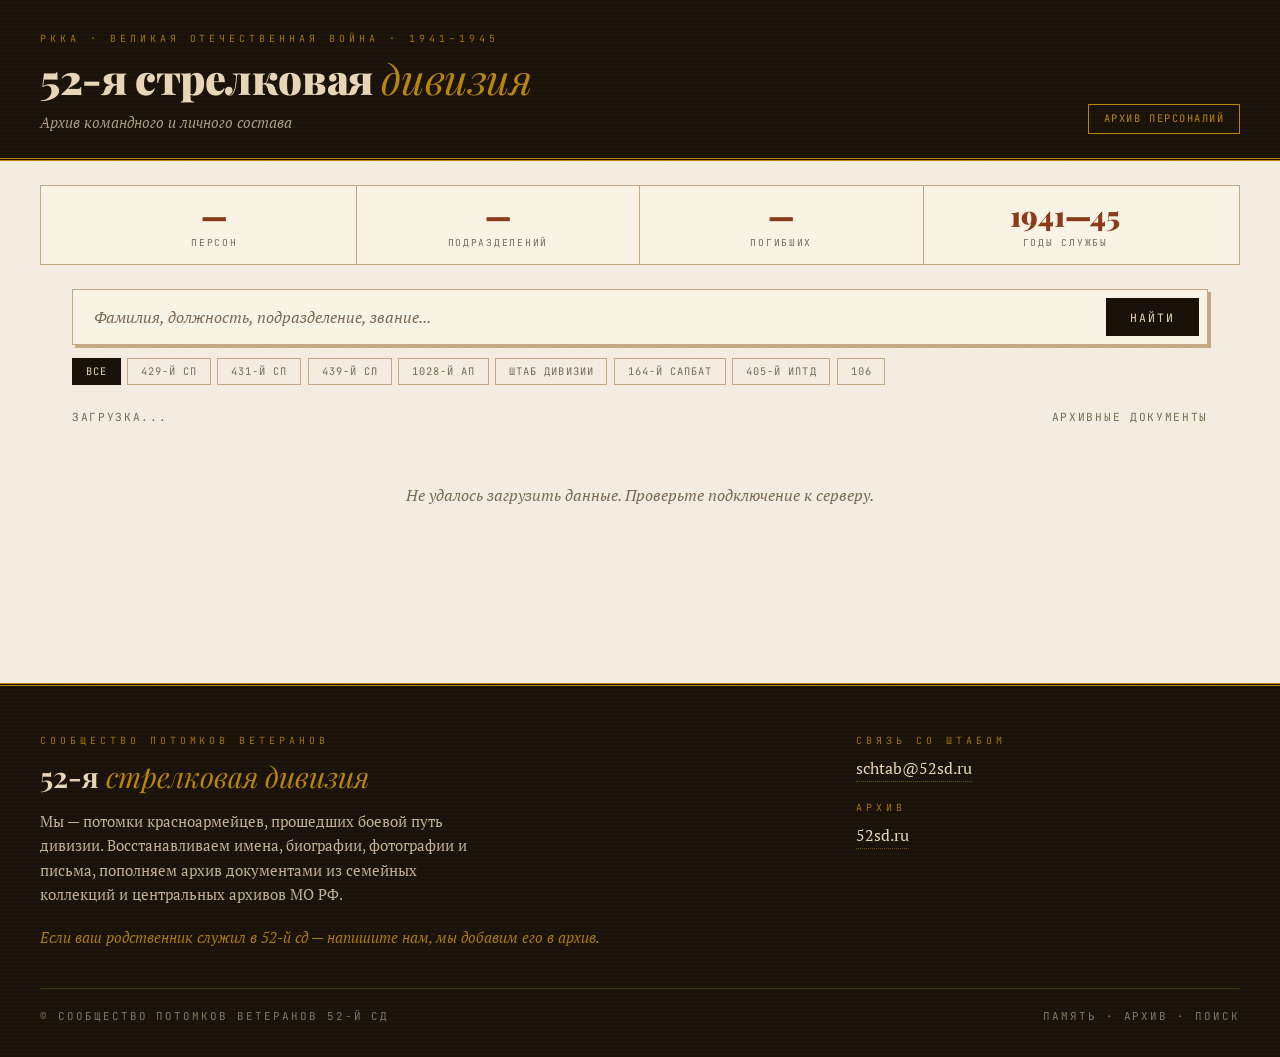
==== frontend/index.html @ 79ca8e8a "fix(frontend): скрыта ссылка на «Боевой путь», пока в событиях ошибки Co-Authored-By: Claude Opus 5." ====
<!DOCTYPE html>
<html lang="ru">
<head>
<meta charset="UTF-8">
<meta name="viewport" content="width=device-width, initial-scale=1.0">
<title>52-я стрелковая дивизия — Архив</title>
<link rel="preconnect" href="https://fonts.googleapis.com">
<link rel="preconnect" href="https://fonts.gstatic.com" crossorigin>
<link href="https://fonts.googleapis.com/css2?family=Playfair+Display:ital,wght@0,400;0,700;0,900;1,400&family=PT+Serif:ital,wght@0,400;0,700;1,400&family=JetBrains+Mono:wght@400;500&display=swap" rel="stylesheet">
<link rel="stylesheet" href="partials/footer.css">
<style>
  :root {
    --ink: #1a1208;
    --paper: #f5ede0;
    --aged: #e8d5b7;
    --cream: #f9f3e6;
    --rust: #8b3a1a;
    --gold: #b8860b;
    --faded: #7a6a54;
    --red: #9b1c1c;
    --line: #c4a882;
    --line-dim: rgba(196,168,130,0.3);
  }

  * { margin: 0; padding: 0; box-sizing: border-box; }

  html, body {
    background: var(--paper);
    color: var(--ink);
    font-family: 'PT Serif', Georgia, serif;
    min-height: 100vh;
    line-height: 1.5;
    background-image:
      url("data:image/svg+xml,%3Csvg xmlns='http://www.w3.org/2000/svg' width='400' height='400'%3E%3Cfilter id='n'%3E%3CfeTurbulence type='fractalNoise' baseFrequency='0.9' numOctaves='4' stitchTiles='stitch'/%3E%3CfeColorMatrix type='saturate' values='0'/%3E%3C/filter%3E%3Crect width='400' height='400' filter='url(%23n)' opacity='0.04'/%3E%3C/svg%3E");
  }

  /* ── HEADER ── */
  header {
    background: var(--ink);
    color: var(--aged);
    padding: 2rem 2rem 1.5rem;
    position: relative;
    overflow: hidden;
    border-bottom: 3px double var(--gold);
  }
  header::before {
    content: '';
    position: absolute; inset: 0;
    background: repeating-linear-gradient(
      0deg, transparent, transparent 2px,
      rgba(255,255,255,0.012) 2px, rgba(255,255,255,0.012) 4px
    );
    pointer-events: none;
  }
  .header-inner {
    max-width: 1200px;
    margin: 0 auto;
    position: relative;
  }
  .kicker {
    font-family: 'JetBrains Mono', monospace;
    font-size: 0.62rem;
    letter-spacing: 0.4em;
    color: var(--gold);
    text-transform: uppercase;
    margin-bottom: 0.6rem;
    opacity: 0.85;
  }
  h1 {
    font-family: 'Playfair Display', Georgia, serif;
    font-size: clamp(1.6rem, 3.5vw, 2.6rem);
    font-weight: 900;
    line-height: 1.05;
    color: var(--aged);
    letter-spacing: -0.01em;
  }
  h1 em {
    font-style: italic;
    color: var(--gold);
    font-weight: 400;
  }
  .header-sub {
    margin-top: 0.7rem;
    font-family: 'PT Serif', serif;
    font-style: italic;
    font-size: 0.95rem;
    color: rgba(232,213,183,0.7);
  }

  /* ── STATS ── */
  .stats {
    max-width: 1200px;
    margin: 1.5rem auto 0;
    padding: 0 2rem;
    display: grid;
    grid-template-columns: repeat(auto-fit, minmax(160px, 1fr));
    gap: 0;
    border: 1px solid var(--line);
    background: var(--cream);
  }
  .stat {
    padding: 0.9rem 1rem;
    text-align: center;
    border-right: 1px solid var(--line);
    position: relative;
  }
  .stat:last-child { border-right: none; }
  .stat-val {
    font-family: 'Playfair Display', Georgia, serif;
    font-size: 1.8rem;
    font-weight: 900;
    color: var(--rust);
    line-height: 1;
    display: block;
  }
  .stat-lbl {
    font-family: 'JetBrains Mono', monospace;
    font-size: 0.6rem;
    letter-spacing: 0.18em;
    color: var(--faded);
    text-transform: uppercase;
    margin-top: 0.4rem;
    display: block;
  }

  /* ── SEARCH BAR ── */
  .search-section {
    max-width: 1200px;
    margin: 1.5rem auto 0;
    padding: 0 2rem;
  }
  .search-bar {
    display: flex;
    gap: 0.6rem;
    align-items: stretch;
    background: var(--cream);
    border: 1px solid var(--line);
    padding: 0.5rem;
    box-shadow: 3px 3px 0 var(--line);
  }
  .search-input {
    flex: 1;
    border: none;
    background: transparent;
    padding: 0.5rem 0.8rem;
    font-family: 'PT Serif', serif;
    font-size: 1rem;
    color: var(--ink);
    outline: none;
  }
  .search-input::placeholder { color: var(--faded); font-style: italic; }
  .search-btn {
    background: var(--ink);
    color: var(--aged);
    border: none;
    padding: 0.5rem 1.5rem;
    font-family: 'JetBrains Mono', monospace;
    font-size: 0.72rem;
    letter-spacing: 0.18em;
    text-transform: uppercase;
    cursor: pointer;
    transition: background 0.15s;
  }
  .search-btn:hover { background: var(--rust); }

  /* ── FILTERS ── */
  .filters {
    display: flex;
    gap: 0.4rem;
    flex-wrap: wrap;
    margin-top: 0.8rem;
  }
  .filter {
    background: transparent;
    border: 1px solid var(--line);
    padding: 0.32rem 0.8rem;
    font-family: 'JetBrains Mono', monospace;
    font-size: 0.65rem;
    letter-spacing: 0.1em;
    color: var(--faded);
    cursor: pointer;
    transition: all 0.15s;
    text-transform: uppercase;
    white-space: nowrap;
  }
  .filter:hover { color: var(--ink); border-color: var(--ink); }
  .filter.active {
    background: var(--ink);
    color: var(--aged);
    border-color: var(--ink);
  }

  /* ── RESULTS COUNT ── */
  .results-meta {
    max-width: 1200px;
    margin: 1.5rem auto 0.6rem;
    padding: 0 2rem;
    display: flex;
    justify-content: space-between;
    align-items: baseline;
    font-family: 'JetBrains Mono', monospace;
    font-size: 0.7rem;
    letter-spacing: 0.15em;
    color: var(--faded);
    text-transform: uppercase;
  }

  /* ── GRID ── */
  .grid {
    max-width: 1200px;
    margin: 0 auto;
    padding: 0 2rem 4rem;
    display: grid;
    grid-template-columns: repeat(auto-fill, minmax(280px, 1fr));
    gap: 1.2rem;
  }

  .card {
    background: var(--cream);
    border: 1px solid var(--line);
    border-left: 3px solid var(--line);
    padding: 1.1rem 1.2rem;
    cursor: pointer;
    transition: all 0.15s;
    position: relative;
    display: flex;
    flex-direction: column;
    min-height: 160px;
  }
  .card:hover {
    border-left-color: var(--rust);
    box-shadow: 3px 3px 0 var(--line);
    transform: translate(-1px, -1px);
  }
  .card.killed { border-left-color: var(--red); }

  .card-photo {
    width: 60px; height: 75px;
    background: var(--aged);
    border: 1px solid var(--faded);
    display: flex;
    align-items: center;
    justify-content: center;
    color: var(--faded);
    font-family: 'Playfair Display', serif;
    font-size: 1.8rem;
    margin-bottom: 0.8rem;
    flex-shrink: 0;
    overflow: hidden;
    position: relative;
  }
  .card-photo img {
    width: 100%;
    height: 100%;
    object-fit: cover;
    filter: sepia(0.15) contrast(1.05);
  }

  .card-name {
    font-family: 'Playfair Display', Georgia, serif;
    font-size: 1.05rem;
    font-weight: 700;
    color: var(--ink);
    line-height: 1.25;
    margin-bottom: 0.2rem;
  }
  .card-name em {
    font-style: normal;
    color: var(--faded);
    font-weight: 400;
  }
  .card-birth {
    font-family: 'JetBrains Mono', monospace;
    font-size: 0.65rem;
    color: var(--gold);
    letter-spacing: 0.1em;
    margin-bottom: 0.6rem;
  }
  .card-rank {
    font-family: 'PT Serif', serif;
    font-style: italic;
    font-size: 0.85rem;
    color: var(--faded);
    margin-bottom: 0.4rem;
  }
  .card-role {
    font-size: 0.88rem;
    color: var(--ink);
    line-height: 1.4;
    flex: 1;
  }
  .card-unit {
    font-family: 'JetBrains Mono', monospace;
    font-size: 0.62rem;
    color: var(--rust);
    letter-spacing: 0.1em;
    text-transform: uppercase;
    margin-top: 0.6rem;
    padding-top: 0.6rem;
    border-top: 1px dashed var(--line-dim);
  }
  .card-death {
    position: absolute;
    top: 0.6rem; right: 0.8rem;
    font-family: 'JetBrains Mono', monospace;
    font-size: 0.58rem;
    color: var(--red);
    letter-spacing: 0.05em;
  }
  .card-death::before { content: '† '; }

  /* loading & empty */
  .loading, .empty {
    grid-column: 1 / -1;
    text-align: center;
    padding: 3rem 1rem;
    color: var(--faded);
    font-style: italic;
  }
  .loading::after {
    content: '⋯';
    animation: pulse 1.4s ease infinite;
    display: inline-block;
    margin-left: 0.3rem;
  }
  @keyframes pulse { 0%, 100% { opacity: 0.3; } 50% { opacity: 1; } }

  /* ── MODAL ── */
  .modal-backdrop {
    position: fixed;
    inset: 0;
    background: rgba(26,18,8,0.75);
    display: none;
    align-items: center;
    justify-content: center;
    z-index: 100;
    padding: 2rem 1rem;
    animation: fadeIn 0.2s;
  }
  .modal-backdrop.show { display: flex; }

  .modal {
    background: var(--paper);
    max-width: 600px;
    width: 100%;
    max-height: 90vh;
    overflow-y: auto;
    padding: 2rem;
    border: 1px solid var(--ink);
    box-shadow: 8px 8px 0 var(--rust);
    position: relative;
    animation: slideUp 0.3s ease;
  }
  .modal-close {
    position: absolute;
    top: 0.8rem; right: 1rem;
    background: none;
    border: none;
    font-size: 1.8rem;
    color: var(--faded);
    cursor: pointer;
    line-height: 1;
    transition: color 0.15s;
  }
  .modal-close:hover { color: var(--rust); }

 .m-photo {
    width: 140px; height: 180px;
    background: var(--aged);
    border: 1px solid var(--faded);
    margin-bottom: 1rem;
    display: flex;
    align-items: center;
    justify-content: center;
    color: var(--faded);
    font-family: 'Playfair Display', serif;
    font-size: 3rem;
    overflow: hidden;
    position: relative;
  }
  .m-photo img {
    width: 100%;
    height: 100%;
    object-fit: cover;
    filter: sepia(0.15) contrast(1.05);
  }

  .m-name {
    font-family: 'Playfair Display', Georgia, serif;
    font-size: 1.7rem;
    font-weight: 700;
    line-height: 1.15;
    margin-bottom: 0.3rem;
  }
  .m-meta {
    font-family: 'JetBrains Mono', monospace;
    font-size: 0.7rem;
    color: var(--gold);
    letter-spacing: 0.1em;
    margin-bottom: 1.2rem;
  }
  .m-section {
    margin-top: 1.2rem;
    padding-top: 1.2rem;
    border-top: 1px solid var(--line-dim);
  }
  .m-section-title {
    font-family: 'JetBrains Mono', monospace;
    font-size: 0.62rem;
    color: var(--faded);
    letter-spacing: 0.25em;
    text-transform: uppercase;
    margin-bottom: 0.7rem;
  }
  .m-service {
    margin-bottom: 0.8rem;
    padding-left: 0.8rem;
    border-left: 2px solid var(--gold);
  }
  .m-service-role {
    font-family: 'PT Serif', serif;
    font-size: 0.95rem;
    color: var(--ink);
    line-height: 1.4;
  }
  .m-service-unit {
    font-family: 'JetBrains Mono', monospace;
    font-size: 0.65rem;
    color: var(--rust);
    letter-spacing: 0.08em;
    margin-top: 0.15rem;
    text-transform: uppercase;
  }
  .m-rank {
    display: inline-block;
    font-family: 'PT Serif', serif;
    font-style: italic;
    font-size: 0.85rem;
    color: var(--faded);
    margin-top: 0.2rem;
  }

  @keyframes fadeIn { from { opacity: 0; } to { opacity: 1; } }
  @keyframes slideUp {
    from { opacity: 0; transform: translateY(20px); }
    to { opacity: 1; transform: translateY(0); }
  }

  @media (max-width: 600px) {
    .stats { grid-template-columns: repeat(2, 1fr); }
    .stat:nth-child(2) { border-right: none; }
    .stat:nth-child(-n+2) { border-bottom: 1px solid var(--line); }
    .grid { grid-template-columns: 1fr; }
    .modal { padding: 1.5rem; }
  }

</style>
</head>
<body>

<header>
  <div class="header-inner" style="display:flex;justify-content:space-between;align-items:flex-end;flex-wrap:wrap;gap:1rem;">
    <div>
      <div class="kicker">РККА · Великая Отечественная война · 1941–1945</div>
      <h1>52-я стрелковая <em>дивизия</em></h1>
      <div class="header-sub">Архив командного и личного состава</div>
    </div>
    <nav style="display:flex;gap:0.4rem;">
      <a href="/" class="nav-link active">Архив персоналий</a>
      <!-- «Боевой путь» скрыт, пока не исправлены ошибки в событиях. Вернуть — снять комментарий. -->
      <!-- <a href="/combat-path.html" class="nav-link">Боевой путь</a> -->
    </nav>
  </div>
</header>
<style>
  .nav-link {
    font-family: 'JetBrains Mono', monospace;
    font-size: 0.65rem;
    letter-spacing: 0.15em;
    text-transform: uppercase;
    color: rgba(232,213,183,0.6);
    text-decoration: none;
    padding: 0.4rem 0.9rem;
    border: 1px solid transparent;
    transition: all 0.15s;
  }
  .nav-link:hover { color: var(--aged); border-color: rgba(196,168,130,0.3); }
  .nav-link.active { color: var(--gold); border-color: var(--gold); }
</style>

<div class="stats">
  <div class="stat"><span class="stat-val" id="stTotal">—</span><span class="stat-lbl">персон</span></div>
  <div class="stat"><span class="stat-val" id="stUnits">—</span><span class="stat-lbl">подразделений</span></div>
  <div class="stat"><span class="stat-val" id="stKilled">—</span><span class="stat-lbl">погибших</span></div>
  <div class="stat"><span class="stat-val">1941—45</span><span class="stat-lbl">годы службы</span></div>
</div>

<div class="search-section">
  <div class="search-bar">
    <input class="search-input" id="search" type="text"
           placeholder="Фамилия, должность, подразделение, звание...">
    <button class="search-btn" id="searchBtn">Найти</button>
  </div>
  <div class="filters">
    <button class="filter active" data-unit="">Все</button>
    <button class="filter" data-unit="429">429-й СП</button>
    <button class="filter" data-unit="431">431-й СП</button>
    <button class="filter" data-unit="439">439-й СП</button>
    <button class="filter" data-unit="1028">1028-й АП</button>
    <button class="filter" data-unit="52">Штаб дивизии</button>
    <button class="filter" data-unit="164">164-й сапбат</button>
    <button class="filter" data-unit="405">405-й ИПТД</button>
    <button class="filter" data-unit="106">106</button>
  </div>
</div>

<div class="results-meta">
  <span id="resultsCount">Загрузка...</span>
  <span>Архивные документы</span>
</div>

<div class="grid" id="grid">
  <div class="loading">Загружаю архив</div>
</div>

<!-- Модалка -->
<div class="modal-backdrop" id="modal">
  <div class="modal">
    <button class="modal-close" id="modalClose">×</button>
    <div id="modalContent"></div>
  </div>
</div>

<script>
const API = '/api';
let allPersons = [];
let allUnits = [];
let currentUnit = '';
let currentSearch = '';

// ── ЗАГРУЗКА ──────────────────────────────────────────────────────────
async function loadData() {
  try {
    const [persons, units] = await Promise.all([
      fetch(`${API}/persons?select=*,service_records(*,units(*))&order=last_name.asc,first_name.asc&limit=2000`).then(r => r.json()),
      fetch(`${API}/units`).then(r => r.json()),
    ]);
    allPersons = persons;
    allUnits = units;
    updateStats();
    render();
  } catch (e) {
    document.getElementById('grid').innerHTML =
      '<div class="empty">Не удалось загрузить данные. Проверьте подключение к серверу.</div>';
    console.error(e);
  }
}

function updateStats() {
  document.getElementById('stTotal').textContent = allPersons.length;
  document.getElementById('stUnits').textContent = allUnits.length;
  document.getElementById('stKilled').textContent =
    allPersons.filter(p => p.death_date).length;
}

// ── ФИЛЬТРАЦИЯ ────────────────────────────────────────────────────────
function filter() {
  const q = currentSearch.toLowerCase().trim();
  return allPersons.filter(p => {
    // фильтр по подразделению
    if (currentUnit) {
      const inUnit = (p.service_records || []).some(sr =>
        sr.units && sr.units.name && sr.units.name.includes(currentUnit + '-й') ||
        (currentUnit === '52' && sr.units && sr.units.name && sr.units.name.includes('Штаб 52'))
      );
      if (!inUnit) return false;
    }
    // поиск по тексту
    if (q) {
      const text = [
        p.last_name, p.first_name, p.patronymic,
        ...(p.service_records || []).flatMap(sr => [
          sr.rank, sr.role,
          sr.units && sr.units.name
        ])
      ].filter(Boolean).join(' ').toLowerCase();
      if (!text.includes(q)) return false;
    }
    return true;
  });
}

// ── РЕНДЕР ────────────────────────────────────────────────────────────
function render() {
  const list = filter();
  const grid = document.getElementById('grid');
  document.getElementById('resultsCount').textContent =
    `Найдено: ${list.length}`;

  if (list.length === 0) {
    grid.innerHTML = '<div class="empty">По запросу ничего не найдено</div>';
    return;
  }

  grid.innerHTML = list.slice(0, 500).map(p => {
    const fio = [p.last_name, p.first_name, p.patronymic].filter(Boolean).join(' ');
    const initials = (p.last_name || '?').charAt(0);
    const firstService = (p.service_records || [])[0] || {};
    const rank = firstService.rank;
    const role = firstService.role || '—';
    const unit = firstService.units && firstService.units.name || '';
    const birth = p.birth_date ? new Date(p.birth_date).getFullYear() : null;
    const death = p.death_date ? formatDate(p.death_date) : null;

    return `
      <div class="card ${death ? 'killed' : ''}" data-id="${p.id}">
        ${death ? `<div class="card-death">${death}</div>` : ''}
        <div class="card-photo">${p.photo_url ? `<img src="${p.photo_url}" alt="${escapeHtml(fio)}" loading="lazy" onerror="this.parentElement.innerHTML='${initials}'">` : initials}</div>
        <div class="card-name">${escapeHtml(fio)}</div>
        ${birth ? `<div class="card-birth">${birth} г.р.</div>` : ''}
        ${rank ? `<div class="card-rank">${escapeHtml(rank)}</div>` : ''}
        <div class="card-role">${escapeHtml(role)}</div>
        ${unit ? `<div class="card-unit">${escapeHtml(unit)}</div>` : ''}
      </div>
    `;
  }).join('');

  // Click handlers
  grid.querySelectorAll('.card').forEach(card => {
    card.addEventListener('click', () => {
      const id = parseInt(card.dataset.id);
      const person = allPersons.find(p => p.id === id);
      if (person) openModal(person);
    });
  });
}

// ── МОДАЛКА ───────────────────────────────────────────────────────────
function openModal(p) {
  const fio = [p.last_name, p.first_name, p.patronymic].filter(Boolean).join(' ');
  const initials = (p.last_name || '?').charAt(0);
  const birth = p.birth_date ? new Date(p.birth_date).getFullYear() : null;
  const death = p.death_date ? formatDate(p.death_date) : null;

  const services = (p.service_records || []).map(sr => `
    <div class="m-service">
      <div class="m-service-role">${escapeHtml(sr.role || '—')}</div>
      ${sr.units && sr.units.name ? `<div class="m-service-unit">${escapeHtml(sr.units.name)}</div>` : ''}
      ${sr.rank ? `<div class="m-rank">${escapeHtml(sr.rank)}</div>` : ''}
    </div>
  `).join('');

  document.getElementById('modalContent').innerHTML = `
    <div class="m-photo">${p.photo_url ? `<img src="${p.photo_url}" alt="${escapeHtml(fio)}" onerror="this.parentElement.innerHTML='${initials}'">` : initials}</div>
    <div class="m-name">${escapeHtml(fio)}</div>
    <div class="m-meta">
      ${birth ? `${birth} год рождения` : 'Год рождения неизвестен'}
      ${death ? ` · погиб ${death}` : ''}
    </div>
    <div class="m-section">
      <div class="m-section-title">Послужной список</div>
      ${services || '<div class="m-service"><div class="m-service-role">Сведения не сохранились</div></div>'}
    </div>
  `;
  document.getElementById('modal').classList.add('show');
}

function closeModal() {
  document.getElementById('modal').classList.remove('show');
}

// ── HELPERS ───────────────────────────────────────────────────────────
function escapeHtml(s) {
  if (!s) return '';
  return s.replace(/[&<>"']/g, c => ({
    '&':'&amp;','<':'&lt;','>':'&gt;','"':'&quot;',"'":'&#39;'
  })[c]);
}
function formatDate(s) {
  const d = new Date(s);
  return `${String(d.getDate()).padStart(2,'0')}.${String(d.getMonth()+1).padStart(2,'0')}.${d.getFullYear()}`;
}

// ── EVENTS ────────────────────────────────────────────────────────────
document.getElementById('searchBtn').addEventListener('click', () => {
  currentSearch = document.getElementById('search').value;
  render();
});
document.getElementById('search').addEventListener('input', e => {
  currentSearch = e.target.value;
  render();
});
document.querySelectorAll('.filter').forEach(b => {
  b.addEventListener('click', () => {
    document.querySelectorAll('.filter').forEach(x => x.classList.remove('active'));
    b.classList.add('active');
    currentUnit = b.dataset.unit;
    render();
  });
});
document.getElementById('modalClose').addEventListener('click', closeModal);
document.getElementById('modal').addEventListener('click', e => {
  if (e.target.id === 'modal') closeModal();
});
document.addEventListener('keydown', e => {
  if (e.key === 'Escape') closeModal();
});

loadData();
</script>

<div id="footer-mount"></div>
<script>
  fetch('partials/footer.html')
    .then(r => r.ok ? r.text() : Promise.reject(r.status))
    .then(html => { document.getElementById('footer-mount').outerHTML = html; })
    .catch(err => console.warn('footer load failed:', err));
</script>

</body>
</html>
---- frontend/partials/footer.css ----
/* ── FOOTER (БЭМ: блок .footer) ── */
/* Подключение: <link rel="stylesheet" href="partials/footer.css">
   Палитра берётся из :root каждой страницы (--ink, --aged, --gold) */

.footer {
  background: var(--ink);
  color: var(--aged);
  border-top: 3px double var(--gold);
  padding: 3rem 2rem 2rem;
  margin-top: 4rem;
  position: relative;
  overflow: hidden;
}
.footer::before {
  content: '';
  position: absolute; inset: 0;
  background: repeating-linear-gradient(
    0deg, transparent, transparent 2px,
    rgba(255,255,255,0.012) 2px, rgba(255,255,255,0.012) 4px
  );
  pointer-events: none;
}
.footer__inner {
  max-width: 1200px;
  margin: 0 auto;
  position: relative;
  display: grid;
  grid-template-columns: 2fr 1fr;
  gap: 3rem;
  align-items: start;
}
.footer__kicker {
  font-family: 'JetBrains Mono', monospace;
  font-size: 0.62rem;
  letter-spacing: 0.4em;
  color: var(--gold);
  text-transform: uppercase;
  margin-bottom: 0.7rem;
  opacity: 0.85;
}
.footer__title {
  font-family: 'Playfair Display', Georgia, serif;
  font-size: clamp(1.3rem, 2.4vw, 1.8rem);
  font-weight: 700;
  line-height: 1.15;
  color: var(--aged);
  margin-bottom: 1rem;
}
.footer__title-accent {
  font-style: italic;
  color: var(--gold);
  font-weight: 400;
}
.footer__lead {
  font-size: 0.95rem;
  line-height: 1.6;
  color: var(--aged);
  opacity: 0.82;
  max-width: 55ch;
  margin-bottom: 1.2rem;
}
.footer__cta {
  font-family: 'PT Serif', Georgia, serif;
  font-style: italic;
  color: var(--gold);
  font-size: 0.95rem;
  opacity: 0.9;
}
.footer__contacts {
  display: flex;
  flex-direction: column;
  gap: 1.2rem;
}
.footer__contact-label {
  font-family: 'JetBrains Mono', monospace;
  font-size: 0.62rem;
  letter-spacing: 0.4em;
  color: var(--gold);
  text-transform: uppercase;
  margin-bottom: 0.45rem;
  opacity: 0.85;
}
.footer__link {
  font-family: 'PT Serif', Georgia, serif;
  color: var(--aged);
  text-decoration: none;
  border-bottom: 1px dotted rgba(184,134,11,0.5);
  font-size: 1rem;
  transition: color 0.2s, border-color 0.2s;
  display: inline-block;
  padding-bottom: 1px;
}
.footer__link:hover {
  color: var(--gold);
  border-bottom-color: var(--gold);
}
.footer__rule {
  max-width: 1200px;
  margin: 2.5rem auto 1.2rem;
  border: none;
  border-top: 1px solid rgba(184,134,11,0.25);
  position: relative;
}
.footer__meta {
  max-width: 1200px;
  margin: 0 auto;
  position: relative;
  display: flex;
  justify-content: space-between;
  gap: 1rem;
  font-family: 'JetBrains Mono', monospace;
  font-size: 0.68rem;
  letter-spacing: 0.18em;
  text-transform: uppercase;
  color: var(--aged);
  opacity: 0.5;
}
.footer__meta-item { display: inline-block; }
.footer--compact { padding: 2.2rem 1.2rem 1.5rem; margin-top: 2.5rem; }

@media (max-width: 720px) {
  .footer        { padding: 2.2rem 1.2rem 1.5rem; margin-top: 2.5rem; }
  .footer__inner { grid-template-columns: 1fr; gap: 2rem; }
  .footer__meta  { flex-direction: column; text-align: center; opacity: 0.55; }
}
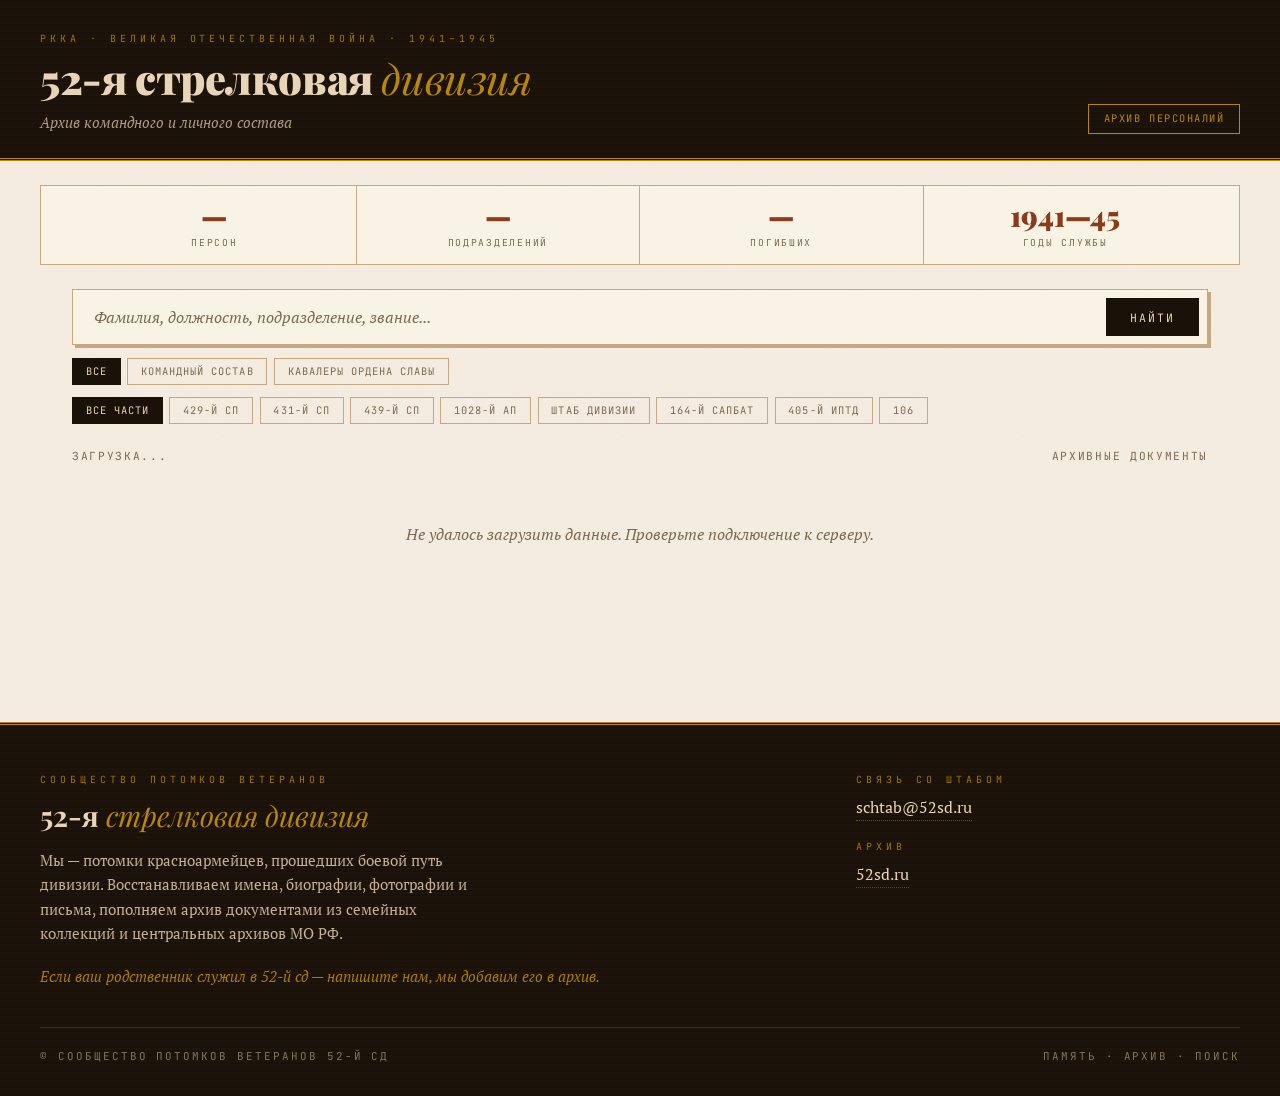
==== commit 45e682c8: "feat(import): ответы автора на сверку, «Рабочие войны», фильтры разделов Автор вернул сверку в-03, о" ====
--- a/frontend/index.html
+++ b/frontend/index.html
@@ -440,6 +440,47 @@
     margin-top: 0.2rem;
   }
 
+  /* ── Награды ─────────────────────────────────────────────────────────
+   * Значок по виду награды: звезда Героя — золото, орден Славы — серебро
+   * со степенью. Награждён — закрашенный значок, представлен, но не
+   * награждён — только контур. */
+  .aw-icons { display: inline-flex; gap: 0.2rem; vertical-align: 0.05em; margin-left: 0.3rem; }
+  .aw-ico { display: inline-flex; align-items: center; gap: 1px; line-height: 1; }
+  .aw-ico svg { width: 0.95em; height: 0.95em; }
+  .aw-ico .deg { font-family: 'JetBrains Mono', monospace; font-size: 0.55em; color: var(--faded); }
+  .aw-hero { color: var(--gold); }
+  .aw-glory { color: #8a8f94; }
+  .aw-other { color: var(--rust); }
+  .aw-ico.nominated svg { fill: none; stroke: currentColor; stroke-width: 1.6; }
+  .aw-ico.awarded svg { fill: currentColor; stroke: none; }
+
+  .m-award {
+    display: flex; align-items: flex-start; gap: 0.6rem;
+    margin-bottom: 0.6rem; padding: 0.35rem 0.5rem; border-radius: 3px;
+  }
+  .m-award .aw-ico svg { width: 1.3rem; height: 1.3rem; }
+  .m-award .aw-ico .deg { display: none; }  /* степень и так в названии */
+  .m-award-title { font-family: 'PT Serif', serif; font-size: 0.95rem; color: var(--ink); line-height: 1.35; }
+  .m-award-status { font-family: 'PT Serif', serif; font-style: italic; font-size: 0.85rem; color: var(--faded); }
+  .m-award-doc {
+    font-family: 'JetBrains Mono', monospace; font-size: 0.62rem; letter-spacing: 0.08em;
+    text-transform: uppercase; color: var(--rust);
+  }
+  .m-award.has-doc { cursor: pointer; }
+  .m-award.has-doc:hover { background: var(--aged); }
+
+  /* Наградной лист поверх карточки человека */
+  .doc-viewer {
+    display: none; position: fixed; inset: 0; z-index: 200;
+    background: rgba(26,18,8,0.9); align-items: center; justify-content: center; padding: 2rem;
+  }
+  .doc-viewer.show { display: flex; }
+  .doc-viewer img { max-width: 100%; max-height: 100%; box-shadow: 0 10px 40px rgba(0,0,0,0.5); background: var(--cream); }
+  .doc-viewer-close {
+    position: absolute; top: 1rem; right: 1.3rem; background: none; border: none;
+    color: var(--aged); font-size: 2rem; cursor: pointer; line-height: 1;
+  }
+
   @keyframes fadeIn { from { opacity: 0; } to { opacity: 1; } }
   @keyframes slideUp {
     from { opacity: 0; transform: translateY(20px); }
@@ -501,8 +542,13 @@
            placeholder="Фамилия, должность, подразделение, звание...">
     <button class="search-btn" id="searchBtn">Найти</button>
   </div>
-  <div class="filters">
-    <button class="filter active" data-unit="">Все</button>
+  <div class="filters" id="groupFilters">
+    <button class="filter active" data-group="">Все</button>
+    <button class="filter" data-group="komsostav">Командный состав</button>
+    <button class="filter" data-group="glory">Кавалеры ордена Славы</button>
+  </div>
+  <div class="filters" id="unitFilters">
+    <button class="filter active" data-unit="">Все части</button>
     <button class="filter" data-unit="429">429-й СП</button>
     <button class="filter" data-unit="431">431-й СП</button>
     <button class="filter" data-unit="439">439-й СП</button>
@@ -524,6 +570,11 @@
 </div>
 
 <!-- Модалка -->
+<div class="doc-viewer" id="docViewer">
+  <button class="doc-viewer-close" id="docViewerClose" aria-label="Закрыть">×</button>
+  <img id="docViewerImg" alt="Наградной лист">
+</div>
+
 <div class="modal-backdrop" id="modal">
   <div class="modal">
     <button class="modal-close" id="modalClose">×</button>
@@ -536,13 +587,23 @@
 let allPersons = [];
 let allUnits = [];
 let currentUnit = '';
+let currentGroup = '';
 let currentSearch = '';
+
+// Разделы списка автора. «Командный состав» — лист таблицы, откуда человек
+// (пишется в persons.sources при импорте); кавалеры — по наградам.
+const GROUPS = {
+  komsostav: p => (p.sources || []).includes('Командный состав'),
+  glory: p => (p.person_awards || []).some(a => a.kind === 'order_of_glory'),
+};
 
 // ── ЗАГРУЗКА ──────────────────────────────────────────────────────────
 async function loadData() {
   try {
     const [persons, units] = await Promise.all([
-      fetch(`${API}/persons?select=*,service_records(*,units(*))&order=last_name.asc,first_name.asc&limit=2000`).then(r => r.json()),
+      // Без limit: потолок задаёт сервер (PGRST_DB_MAX_ROWS). С limit=2000
+      // после импорта кавалеров часть людей молча не доезжала бы до сайта.
+      fetch(`${API}/persons?select=*,service_records(*,units(*)),person_awards(*)&order=last_name.asc,first_name.asc`).then(r => r.json()),
       fetch(`${API}/units`).then(r => r.json()),
     ]);
     allPersons = persons;
@@ -567,6 +628,7 @@
 function filter() {
   const q = currentSearch.toLowerCase().trim();
   return allPersons.filter(p => {
+    if (currentGroup && !GROUPS[currentGroup](p)) return false;
     // фильтр по подразделению
     if (currentUnit) {
       const inUnit = (p.service_records || []).some(sr =>
@@ -616,7 +678,7 @@
       <div class="card ${death ? 'killed' : ''}" data-id="${p.id}">
         ${death ? `<div class="card-death">${death}</div>` : ''}
         <div class="card-photo">${p.photo_url ? `<img src="${p.photo_url}" alt="${escapeHtml(fio)}" loading="lazy" onerror="this.parentElement.innerHTML='${initials}'">` : initials}</div>
-        <div class="card-name">${escapeHtml(fio)}</div>
+        <div class="card-name">${escapeHtml(fio)}${awardIcons(p)}</div>
         ${birth ? `<div class="card-birth">${birth} г.р.</div>` : ''}
         ${rank ? `<div class="card-rank">${escapeHtml(rank)}</div>` : ''}
         <div class="card-role">${escapeHtml(role)}</div>
@@ -657,16 +719,75 @@
       ${birth ? `${birth} год рождения` : 'Год рождения неизвестен'}
       ${death ? ` · погиб ${death}` : ''}
     </div>
+    ${awardsSection(p)}
     <div class="m-section">
       <div class="m-section-title">Послужной список</div>
       ${services || '<div class="m-service"><div class="m-service-role">Сведения не сохранились</div></div>'}
     </div>
   `;
+  document.getElementById('modalContent').querySelectorAll('.m-award[data-doc]').forEach(el => {
+    el.addEventListener('click', () => openDoc(el.dataset.doc));
+  });
   document.getElementById('modal').classList.add('show');
 }
 
 function closeModal() {
   document.getElementById('modal').classList.remove('show');
+}
+
+// ── НАГРАДЫ ───────────────────────────────────────────────────────────
+// Вид награды → значок и порядок показа. Новые виды — сюда и в CHECK
+// таблицы person_awards (sql/migrations/004_person_awards.sql).
+const STAR = '<svg viewBox="0 0 24 24" aria-hidden="true"><path d="M12 2.5l2.9 6.2 6.8.8-5 4.6 1.4 6.7L12 17.4l-6.1 3.4 1.4-6.7-5-4.6 6.8-.8z"/></svg>';
+const AWARDS = {
+  hero_ussr:      { cls: 'aw-hero',  order: 0 },
+  order_of_glory: { cls: 'aw-glory', order: 1 },
+  other:          { cls: 'aw-other', order: 2 },
+};
+const ROMAN = { 1: 'I', 2: 'II', 3: 'III' };
+
+function sortedAwards(p) {
+  return (p.person_awards || []).slice().sort((a, b) =>
+    (AWARDS[a.kind] || AWARDS.other).order - (AWARDS[b.kind] || AWARDS.other).order
+    || (a.degree || 9) - (b.degree || 9));
+}
+
+function awardIcon(a) {
+  const kind = AWARDS[a.kind] || AWARDS.other;
+  const deg = a.degree ? `<span class="deg">${ROMAN[a.degree]}</span>` : '';
+  const status = a.status === 'nominated' ? 'nominated' : 'awarded';
+  const hint = a.title + (status === 'nominated' ? ' — представлен, не награждён' : '');
+  return `<span class="aw-ico ${kind.cls} ${status}" title="${escapeHtml(hint)}">${STAR}${deg}</span>`;
+}
+
+function awardIcons(p) {
+  const list = sortedAwards(p);
+  return list.length ? `<span class="aw-icons">${list.map(awardIcon).join('')}</span>` : '';
+}
+
+function awardsSection(p) {
+  const list = sortedAwards(p);
+  if (!list.length) return '';
+  const items = list.map(a => `
+    <div class="m-award ${a.document_url ? 'has-doc' : ''}" ${a.document_url ? `data-doc="${escapeHtml(a.document_url)}"` : ''}>
+      ${awardIcon(a)}
+      <div>
+        <div class="m-award-title">${escapeHtml(a.title)}</div>
+        ${a.status === 'nominated' ? '<div class="m-award-status">представлен, не награждён</div>' : ''}
+        ${a.note ? `<div class="m-award-status">${escapeHtml(a.note)}</div>` : ''}
+        ${a.document_url ? '<div class="m-award-doc">наградной лист →</div>' : ''}
+      </div>
+    </div>`).join('');
+  return `<div class="m-section"><div class="m-section-title">Награды</div>${items}</div>`;
+}
+
+function openDoc(url) {
+  document.getElementById('docViewerImg').src = url;
+  document.getElementById('docViewer').classList.add('show');
+}
+function closeDoc() {
+  document.getElementById('docViewer').classList.remove('show');
+  document.getElementById('docViewerImg').src = '';
 }
 
 // ── HELPERS ───────────────────────────────────────────────────────────
@@ -690,20 +811,30 @@
   currentSearch = e.target.value;
   render();
 });
-document.querySelectorAll('.filter').forEach(b => {
-  b.addEventListener('click', () => {
-    document.querySelectorAll('.filter').forEach(x => x.classList.remove('active'));
-    b.classList.add('active');
-    currentUnit = b.dataset.unit;
-    render();
+// Два ряда фильтров независимы: раздел и часть складываются.
+document.querySelectorAll('.filters').forEach(row => {
+  row.querySelectorAll('.filter').forEach(b => {
+    b.addEventListener('click', () => {
+      row.querySelectorAll('.filter').forEach(x => x.classList.remove('active'));
+      b.classList.add('active');
+      if ('group' in b.dataset) currentGroup = b.dataset.group;
+      else currentUnit = b.dataset.unit;
+      render();
+    });
   });
 });
 document.getElementById('modalClose').addEventListener('click', closeModal);
 document.getElementById('modal').addEventListener('click', e => {
   if (e.target.id === 'modal') closeModal();
 });
+document.getElementById('docViewerClose').addEventListener('click', closeDoc);
+document.getElementById('docViewer').addEventListener('click', e => {
+  if (e.target.id === 'docViewer') closeDoc();
+});
 document.addEventListener('keydown', e => {
-  if (e.key === 'Escape') closeModal();
+  if (e.key !== 'Escape') return;
+  if (document.getElementById('docViewer').classList.contains('show')) closeDoc();
+  else closeModal();
 });
 
 loadData();
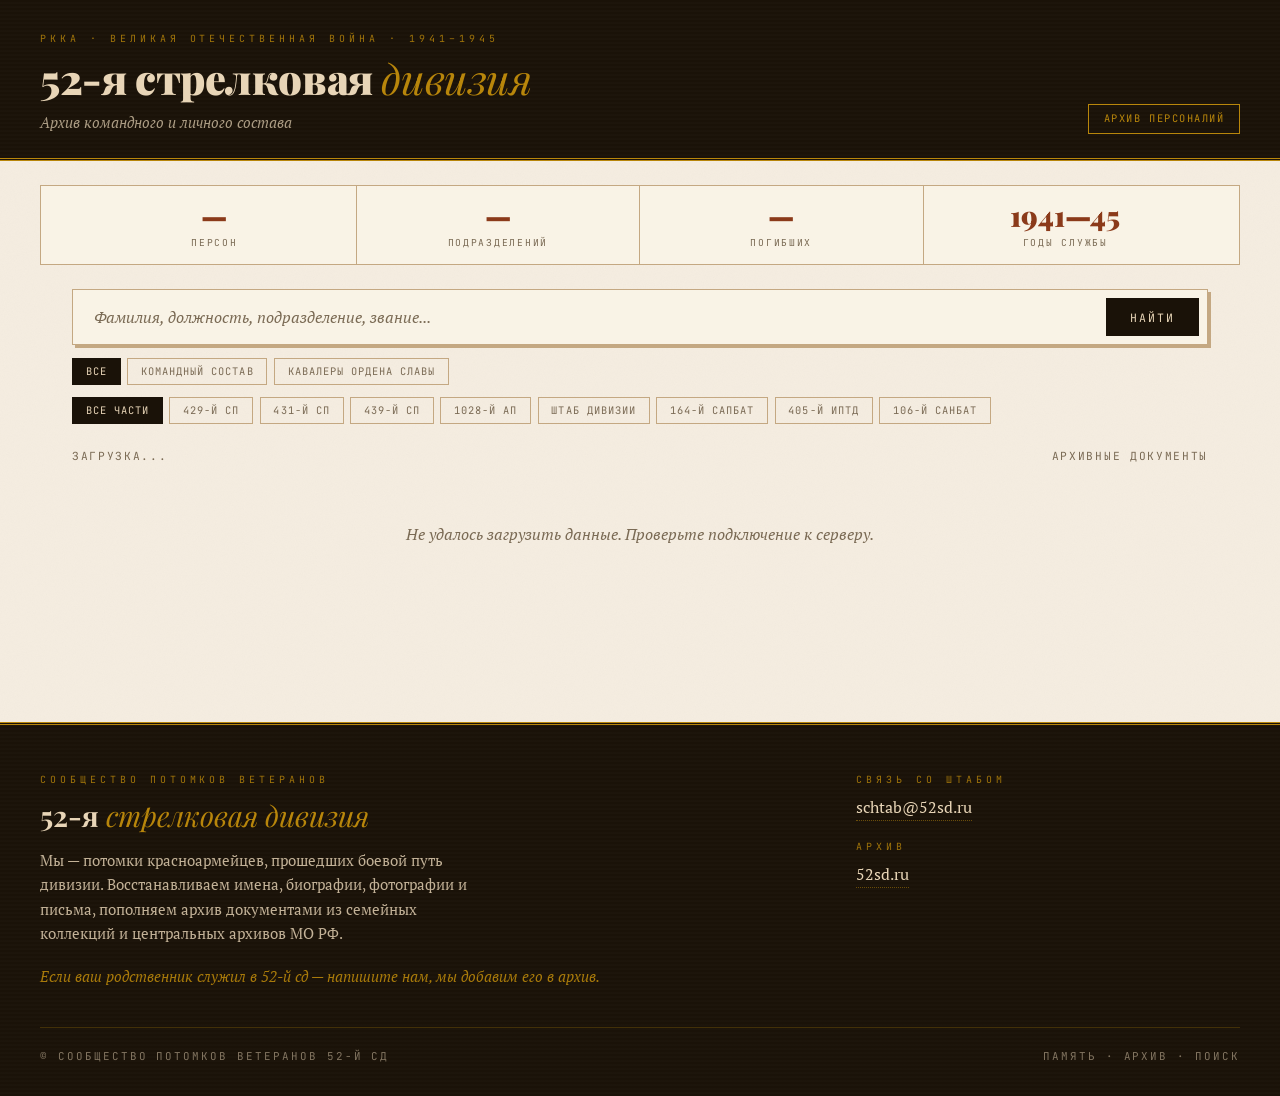
==== commit fd05ad01: "feat(frontend): понятный пустой результат и «106-й санбат» Фильтры раздела и части складываются, и «" ====
--- a/frontend/index.html
+++ b/frontend/index.html
@@ -317,6 +317,8 @@
     color: var(--faded);
     font-style: italic;
   }
+  .empty-what { font-style: normal; color: var(--ink); }
+  .empty .filter { margin-top: 1.2rem; font-style: normal; }
   .loading::after {
     content: '⋯';
     animation: pulse 1.4s ease infinite;
@@ -556,7 +558,7 @@
     <button class="filter" data-unit="52">Штаб дивизии</button>
     <button class="filter" data-unit="164">164-й сапбат</button>
     <button class="filter" data-unit="405">405-й ИПТД</button>
-    <button class="filter" data-unit="106">106</button>
+    <button class="filter" data-unit="106">106-й санбат</button>
   </div>
 </div>
 
@@ -652,6 +654,28 @@
   });
 }
 
+// Пустой результат: называем, какие условия сработали вместе, — фильтры
+// раздела и части складываются, и «Кавалеры» + «106-й санбат» дают ноль.
+function emptyMessage() {
+  const active = [...document.querySelectorAll('.filters .filter.active')]
+    .filter(b => b.dataset.group || b.dataset.unit)
+    .map(b => b.textContent.trim());
+  if (currentSearch.trim()) active.push(`«${currentSearch.trim()}»`);
+  const what = active.length
+    ? `Никого не нашлось: <span class="empty-what">${active.map(escapeHtml).join(' + ')}</span>`
+    : 'По запросу ничего не найдено';
+  return `<div class="empty">${what}<br>
+    <button class="filter" id="resetFilters">Сбросить фильтры</button></div>`;
+}
+
+function resetFilters() {
+  document.querySelectorAll('.filters').forEach(row =>
+    row.querySelectorAll('.filter').forEach((b, i) => b.classList.toggle('active', i === 0)));
+  currentGroup = currentUnit = currentSearch = '';
+  document.getElementById('search').value = '';
+  render();
+}
+
 // ── РЕНДЕР ────────────────────────────────────────────────────────────
 function render() {
   const list = filter();
@@ -660,7 +684,8 @@
     `Найдено: ${list.length}`;
 
   if (list.length === 0) {
-    grid.innerHTML = '<div class="empty">По запросу ничего не найдено</div>';
+    grid.innerHTML = emptyMessage();
+    document.getElementById('resetFilters').addEventListener('click', resetFilters);
     return;
   }
 
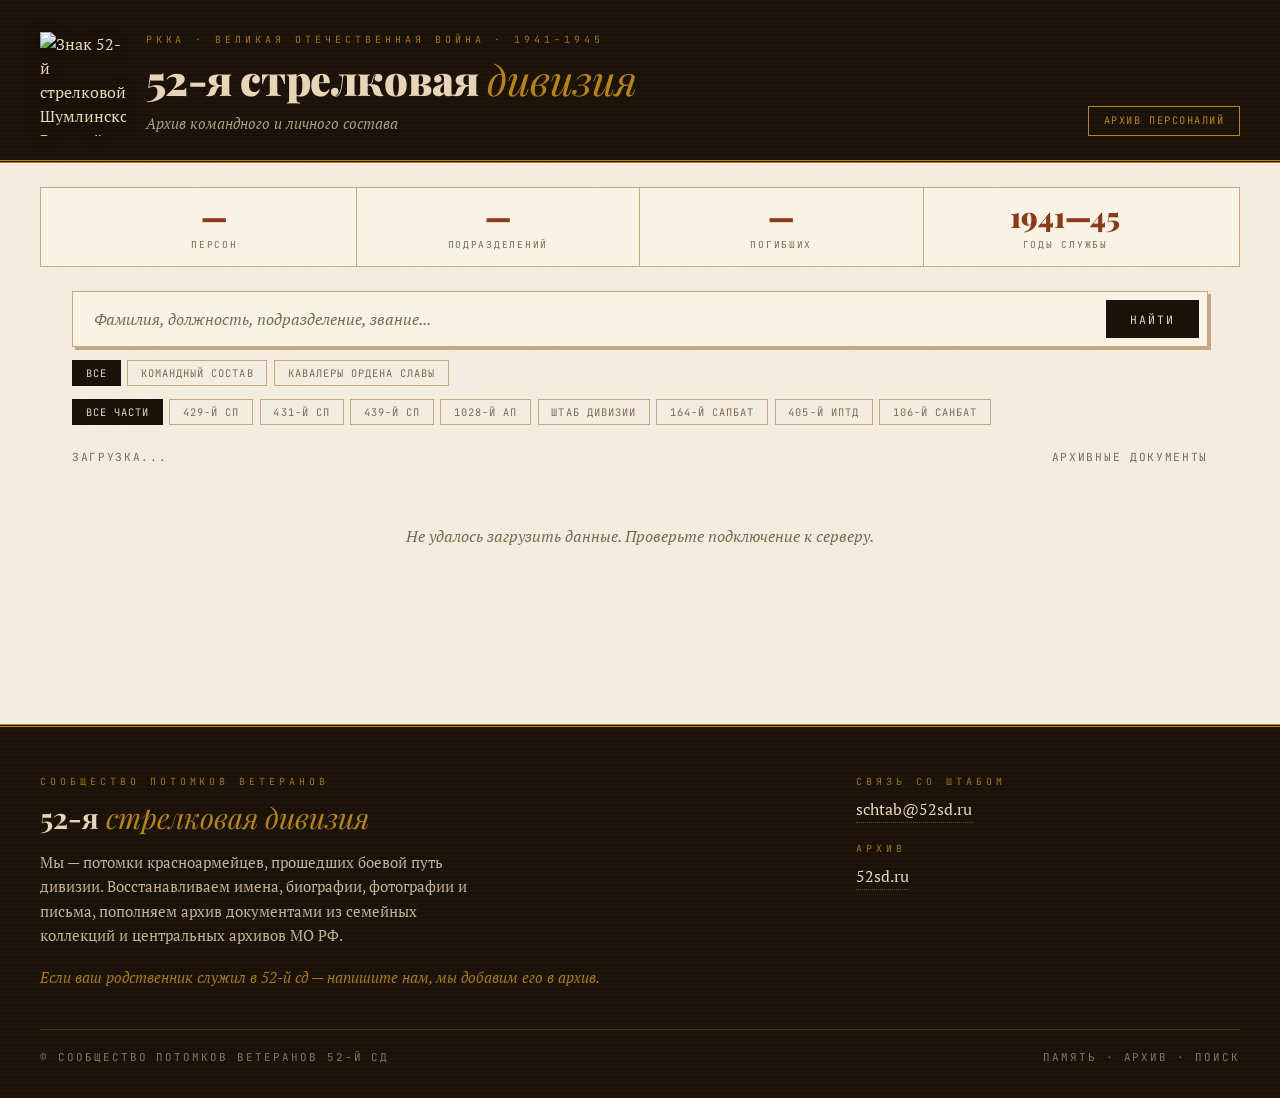
==== commit 710c427e: "feat(frontend): знак дивизии — значок вкладки и в шапке Значка у сайта не было — браузер показывал п" ====
--- a/frontend/index.html
+++ b/frontend/index.html
@@ -4,6 +4,11 @@
 <meta charset="UTF-8">
 <meta name="viewport" content="width=device-width, initial-scale=1.0">
 <title>52-я стрелковая дивизия — Архив</title>
+<link rel="icon" href="/favicon.ico" sizes="any">
+<link rel="icon" href="/favicon-32.png" type="image/png" sizes="32x32">
+<link rel="apple-touch-icon" href="/apple-touch-icon.png">
+<link rel="manifest" href="/site.webmanifest">
+<meta name="theme-color" content="#1a1208">
 <link rel="preconnect" href="https://fonts.googleapis.com">
 <link rel="preconnect" href="https://fonts.gstatic.com" crossorigin>
 <link href="https://fonts.googleapis.com/css2?family=Playfair+Display:ital,wght@0,400;0,700;0,900;1,400&family=PT+Serif:ital,wght@0,400;0,700;1,400&family=JetBrains+Mono:wght@400;500&display=swap" rel="stylesheet">
@@ -79,6 +84,15 @@
     color: var(--gold);
     font-weight: 400;
   }
+  .brand { display: flex; align-items: center; gap: 1.2rem; }
+  .emblem {
+    width: auto; height: 104px; flex: none;
+    filter: drop-shadow(0 2px 6px rgba(0,0,0,0.5));
+  }
+  @media (max-width: 600px) {
+    .brand { gap: 0.8rem; }
+    .emblem { height: 68px; }
+  }
   .header-sub {
     margin-top: 0.7rem;
     font-family: 'PT Serif', serif;
@@ -503,10 +517,14 @@
 
 <header>
   <div class="header-inner" style="display:flex;justify-content:space-between;align-items:flex-end;flex-wrap:wrap;gap:1rem;">
-    <div>
-      <div class="kicker">РККА · Великая Отечественная война · 1941–1945</div>
-      <h1>52-я стрелковая <em>дивизия</em></h1>
-      <div class="header-sub">Архив командного и личного состава</div>
+    <div class="brand">
+      <img class="emblem" src="/emblem.png" width="216" height="260"
+           alt="Знак 52-й стрелковой Шумлинско-Венской дивизии">
+      <div>
+        <div class="kicker">РККА · Великая Отечественная война · 1941–1945</div>
+        <h1>52-я стрелковая <em>дивизия</em></h1>
+        <div class="header-sub">Архив командного и личного состава</div>
+      </div>
     </div>
     <nav style="display:flex;gap:0.4rem;">
       <a href="/" class="nav-link active">Архив персоналий</a>
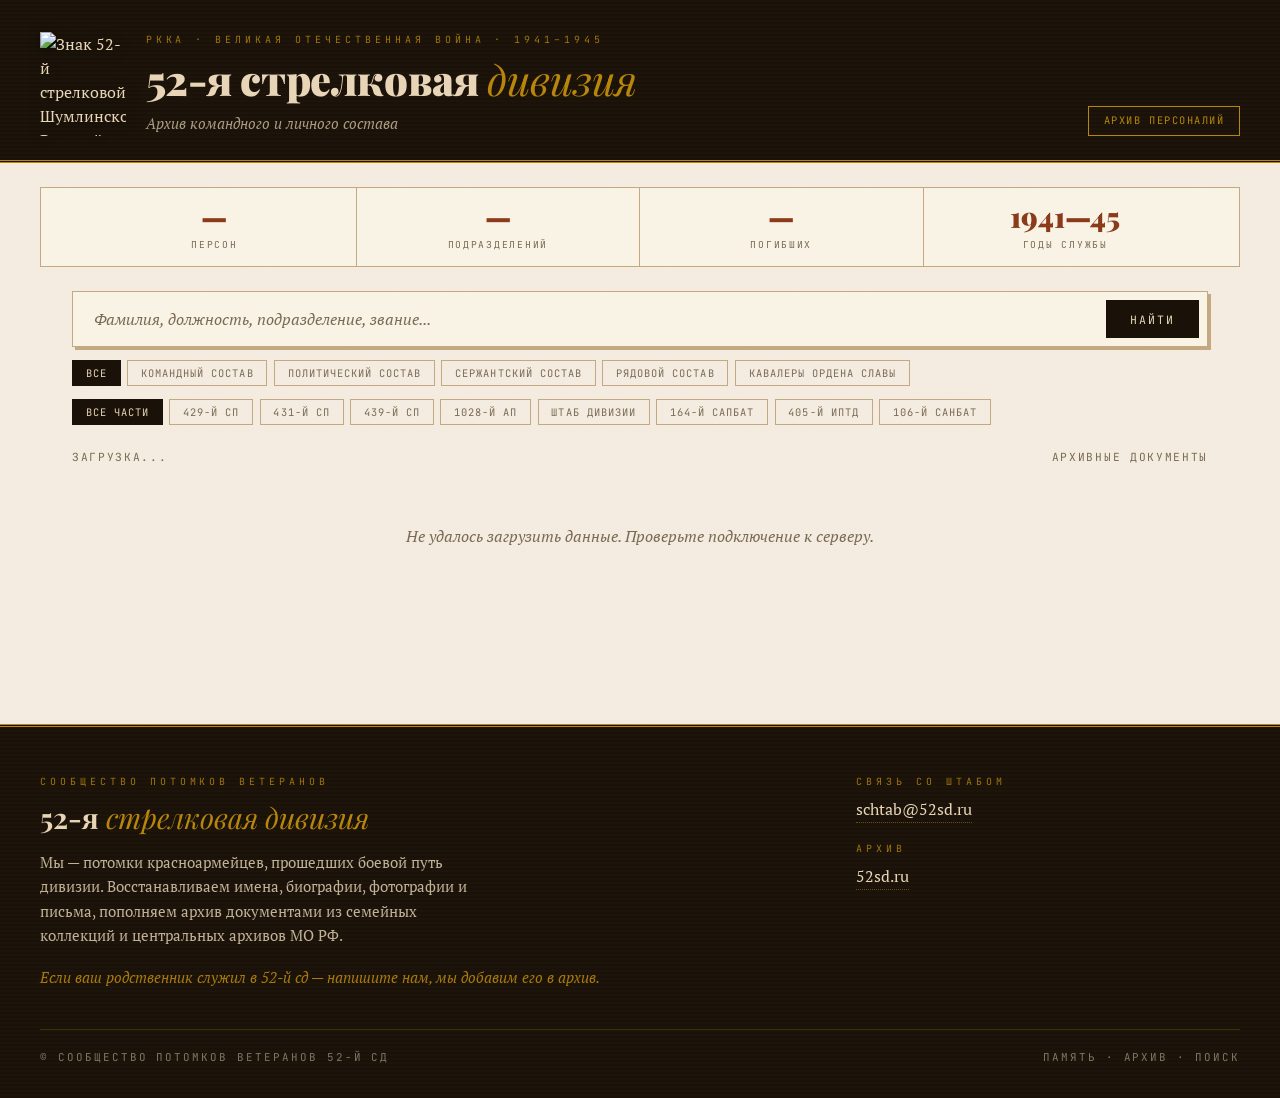
==== commit 056cd0ea: "feat: четыре состава (командный, политический, сержантский, рядовой) Решение автора: люди делятся на" ====
--- a/frontend/index.html
+++ b/frontend/index.html
@@ -564,7 +564,10 @@
   </div>
   <div class="filters" id="groupFilters">
     <button class="filter active" data-group="">Все</button>
-    <button class="filter" data-group="komsostav">Командный состав</button>
+    <button class="filter" data-group="Командный">Командный состав</button>
+    <button class="filter" data-group="Политический">Политический состав</button>
+    <button class="filter" data-group="Сержантский">Сержантский состав</button>
+    <button class="filter" data-group="Рядовой">Рядовой состав</button>
     <button class="filter" data-group="glory">Кавалеры ордена Славы</button>
   </div>
   <div class="filters" id="unitFilters">
@@ -610,12 +613,41 @@
 let currentGroup = '';
 let currentSearch = '';
 
-// Разделы списка автора. «Командный состав» — лист таблицы, откуда человек
-// (пишется в persons.sources при импорте); кавалеры — по наградам.
-const GROUPS = {
-  komsostav: p => (p.sources || []).includes('Командный состав'),
-  glory: p => (p.person_awards || []).some(a => a.kind === 'order_of_glory'),
-};
+// Состав: командный, политический, сержантский, рядовой — не пересекаются.
+// Те же правила, что в import/composition.py (общая таблица Excel):
+// политработники после осени 1942 носят обычные звания, поэтому
+// политический состав виден и по должности — при любом звании; обслуга
+// политотдела (машинистка, автоматчик, ординарец) — по своему званию.
+const POLIT_RANK = /политрук|комиссар|замполитрука/;
+const POLIT_STAFF = /^(секретарь-машинистка|машинистка|автоматчик|ординарец|шофер|шофёр|водитель|писарь|повар|связной|посыльный|переводчик|фотограф)/;
+const POLIT_ROLE = /замполит|по политической|политрук|военком|комиссар|парторг|партийный организатор|комсорг|комсомольский организатор|агитатор|пропагандист|политотдел|политического отдела|политработник/;
+const OFFICER_RANK = /генерал|полковник|майор|капитан|лейтенант|военврач|военфельдшер|ветфельдшер|военинженер|воентехник|интендант|техник/;
+const OFFICER_ROLE = /^(командир (взвода|роты|батальона|дивизиона|батареи|полка)|начальник|офицер|адъютант|помощник начальника штаба)/;
+
+function recordComposition(sr) {
+  const rank = (sr.rank || '').toLowerCase(), role = (sr.role || '').toLowerCase().trim();
+  const officer = OFFICER_RANK.test(rank) || (!rank && OFFICER_ROLE.test(role));
+  if (POLIT_RANK.test(rank) || (POLIT_ROLE.test(role) && !POLIT_STAFF.test(role))) return 'Политический';
+  if (officer) return 'Командный';
+  if (/сержант|старшина/.test(rank)) return 'Сержантский';
+  if (/красноармеец|ефрейтор|рядов/.test(rank)) return 'Рядовой';
+  return null;
+}
+
+function composition(p) {
+  if (p._composition === undefined) {
+    const found = new Set((p.service_records || []).map(recordComposition));
+    p._composition = ['Политический', 'Командный', 'Сержантский', 'Рядовой']
+      .find(c => found.has(c)) || null;
+  }
+  return p._composition;
+}
+
+// Кнопки верхнего ряда: состав или кавалеры (по наградам).
+function inGroup(p, group) {
+  if (group === 'glory') return (p.person_awards || []).some(a => a.kind === 'order_of_glory');
+  return composition(p) === group;
+}
 
 // ── ЗАГРУЗКА ──────────────────────────────────────────────────────────
 async function loadData() {
@@ -648,7 +680,7 @@
 function filter() {
   const q = currentSearch.toLowerCase().trim();
   return allPersons.filter(p => {
-    if (currentGroup && !GROUPS[currentGroup](p)) return false;
+    if (currentGroup && !inGroup(p, currentGroup)) return false;
     // фильтр по подразделению
     if (currentUnit) {
       const inUnit = (p.service_records || []).some(sr =>
